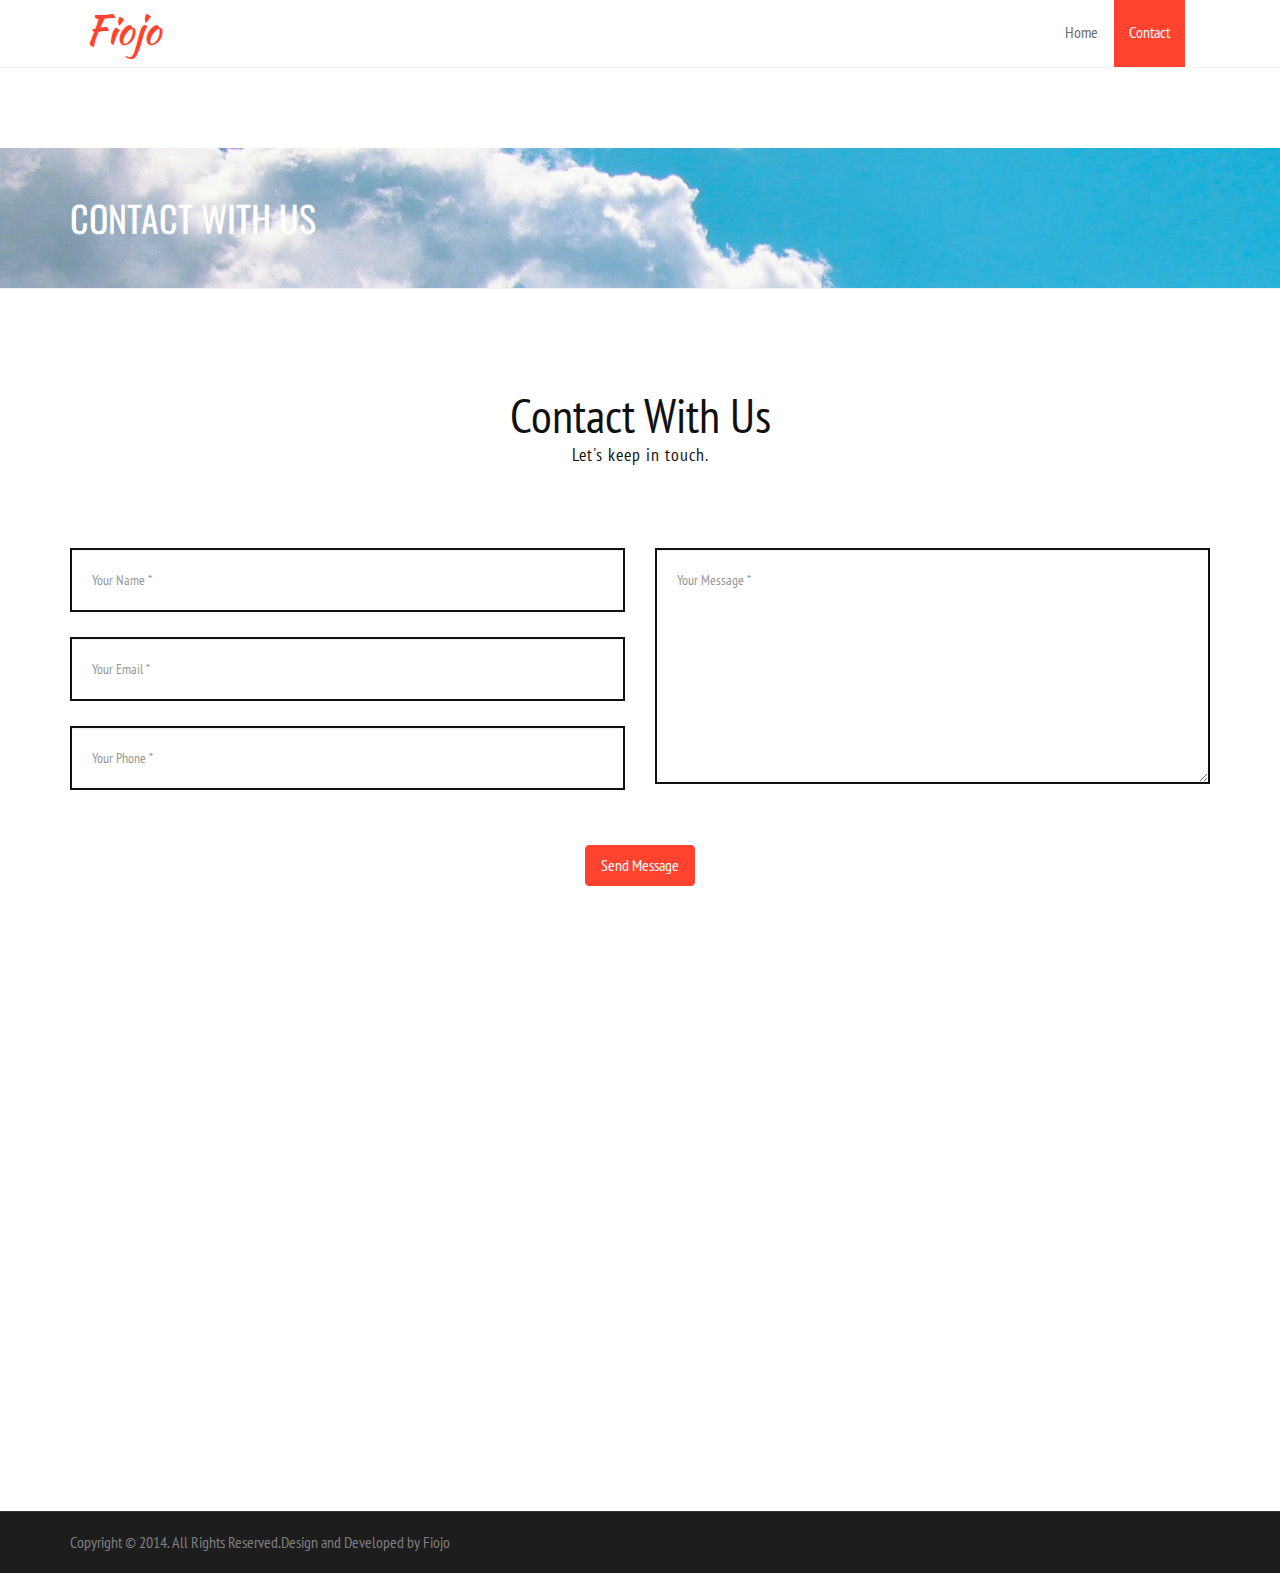
==== sulfer-premium/contact.html @ e853e676 "start" ====
<!doctype html>
<!--[if IE 8 ]><html class="ie ie8" lang="en"> <![endif]-->
<!--[if (gte IE 9)|!(IE)]><html lang="en" class="no-js"> <![endif]-->

          <!-- Google reCaptcha -->
<html lang="en">

    <head>

        <!-- Basic -->
        <title>Fiojo | Home</title>

        <!-- Define Charset -->
        <meta charset="utf-8">

        <!-- Responsive Metatag -->
        <meta name="viewport" content="width=device-width, initial-scale=1, maximum-scale=1">

        <!-- Bootstrap CSS  -->
        <link rel="stylesheet" href="asset/bootstrap/css/bootstrap.min.css" type="text/css">

        <!-- Font Awesome CSS -->
        <link rel="stylesheet" href="asset/font-awesome/css/font-awesome.min.css" type="text/css">

       
        <!-- Owl Carousel CSS -->
        <link rel="stylesheet" href="asset/css/owl.carousel.css" type="text/css">
        <link rel="stylesheet" href="asset/css/owl.theme.css" type="text/css">
        <link rel="stylesheet" href="asset/css/owl.transitions.css" type="text/css">
        
        <!-- Css3 Transitions Styles  -->
        <link rel="stylesheet" type="text/css" href="asset/css/animate.css">
        
        <!-- Lightbox CSS -->
        <link rel="stylesheet" type="text/css" href="asset/css/lightbox.css">

        <!-- Sulfur CSS Styles  -->
        <link rel="stylesheet" type="text/css" href="asset/css/style.css">

        <!-- Responsive CSS Style -->
        <link rel="stylesheet" type="text/css" href="asset/css/responsive.css">

        <script src="https://ajax.googleapis.com/ajax/libs/jquery/1.11.3/jquery.min.js"></script>
        <script src="asset/js/modernizrr.js"></script>
        <script src="https://www.google.com/recaptcha/api.js" async defer></script>
        
        <script>
            // this block must be defined before api.js is included
            function onSubmit(token) {
                var fields = $('#contact-form').serializeArray();             // get your form data
                    fields.push({name: "g-recaptcha-response", value: token});// add token to post
                $.ajax({
                    type: "POST",
                    url: "api.fiojo.com/contacthome",
                    data: fields,
                    dataType: 'json',
                    success: function(response) {
                        if(response.status) {
                            $('#contact-form input').val('');
                            $('#contact-form textarea').val('');
                        }
                        $('#response').empty().html(response.html);
                    }
                });
                grecaptcha.reset();// to reset their widget for any other tries
            }
            </script>

<script type="text/javascript">
            var recaptcha_response = '';
            function submitUserForm() {
               
                if(recaptcha_response.length == 0) {
                    document.getElementById('g-recaptcha-error').innerHTML = '<span style="color:red;"> Capture This field is required.</span>';
                   
                }

                var token = $("#g-recaptcha-response").val();
                onSubmit()
                console.log("OK posted")
            }
             
            function verifyCaptcha(token) {
                recaptcha_response = token;
                document.getElementById('g-recaptcha-error').innerHTML = '';
            }
            </script>
 <script type="text/javascript">
    var onloadCallback = function() {
      grecaptcha.render('html_elementCapcha', {
        'sitekey' : '6LfvP3EcAAAAAANQD4TZ1hGyvNhoyxjns25cC95_',
        'callback' : onSubmit
      });
    };
  </script>

    </head>

    <body>
    
        <header class="clearfix">
                          
            <!-- Start  Logo & Naviagtion  -->
            <div class="navbar navbar-default navbar-top">
                <div class="container">
                    <div class="navbar-header">
                        <!-- Stat Toggle Nav Link For Mobiles -->
                        <button type="button" class="navbar-toggle" data-toggle="collapse" data-target=".navbar-collapse">
                            <i class="fa fa-bars"></i>
                        </button>
                        <!-- End Toggle Nav Link For Mobiles -->
                        <a class="navbar-brand" href="index.html">Fiojo</a>
                    </div>
                    <div class="navbar-collapse collapse">
                        
                        <!-- Start Navigation List -->
                        <ul class="nav navbar-nav navbar-right">
                            <li>
                                <a href="index.html">Home</a>
                            </li>                           
                            <li>
                                <a class="active" href="contact.html">Contact</a>
                            </li>
                        </ul>
                        <!-- End Navigation List -->
                    </div>
                </div>
            </div>
            <!-- End Header Logo & Naviagtion -->
            
        </header>
        
        
        <!-- Start Header Section -->
        <div class="page-header">
            <div class="overlay">
                <div class="container">
                    <div class="row">
                        <div class="col-md-12">
                            <h1>Contact with Us</h1>
                        </div>
                    </div>
                </div>
            </div>
        </div>
        <!-- End Header Section -->
        
        <!-- Start Contact Us Section -->
    <section id="contact" class="contact">
        <div class="container">
            <div class="row">
                <div class="col-lg-12">
                    <div class="section-title text-center wow fadeInDown" data-wow-duration="2s" data-wow-delay="50ms">
                        <h2>Contact With Us</h2>
                        <p>Let's keep in touch.</p>
                    </div>
                </div>
            </div>
            <div class="row">
                <div class="col-lg-12">
                    <form method="post" onsubmit="submitUserForm()"  name="sentMessage" id="contactForm" novalidate>
                        
                        <div class="row">
                            <div class="col-md-6 wow fadeInLeft" data-wow-duration="2s" data-wow-delay="600ms">
                                <div class="form-group">
                                    <input type="text" class="form-control" placeholder="Your Name *" id="name" required data-validation-required-message="Please enter your name.">
                                    <p class="help-block text-danger"></p>
                                </div>
                                <div class="form-group">
                                    <input type="email" class="form-control" placeholder="Your Email *" id="email" required data-validation-required-message="Please enter your email address.">
                                    <p class="help-block text-danger"></p>
                                </div>
                                <div class="form-group">
                                    <input type="tel" class="form-control" placeholder="Your Phone *" id="phone" required data-validation-required-message="Please enter your phone number.">
                                    <p class="help-block text-danger"></p>
                                </div>
                            </div>
                            <div class="col-md-6 wow fadeInRight" data-wow-duration="2s" data-wow-delay="600ms">
                                
                                <div class="form-group">
                                    <textarea class="form-control" placeholder="Your Message *" id="message" required data-validation-required-message="Please enter a message."></textarea>
                                    <p class="help-block text-danger"></p>
                                </div>
                            </div>          
                                          
                            <div class="form-group">
                                <div id="html_elementCapcha"></div>
                           <!--  <div class="g-recaptcha" data-sitekey="6LfvP3EcAAAAAANQD4TZ1hGyvNhoyxjns25cC95_" data-callback="verifyCaptcha"></div>-->
                            <div id="g-recaptcha-error"></div>
                        </div>

                            <div class="clearfix"></div>
                            <div class="col-lg-12 text-center wow zoomIn" data-wow-duration="1s" data-wow-delay="600ms">
                                <div id="success"></div>
                                <div class="form-group">
                                <button type="submit" class="btn btn-primary">Send Message</button>
                            </div>
                            </div>
                        </div>
                    </form>
                </div>
            </div>
        </div>
        
    </section>

    <div class="google-map ">
        <div id="map" data-position-latitude="40.2253" data-position-longitude="49.5645"></div>
    </div>

        <!-- Start Copyright Section -->
        <div id="copyright-section" class="copyright-section">
            <div class="container">
                <div class="row">
                    <div class="col-md-7">
                        <div class="copyright">
                            Copyright © 2014. All Rights Reserved.Design and Developed by Fiojo</a>
                        </div>
                    </div>
                    
                
                </div><!--/.row -->
            </div><!-- /.container -->
        </div>
        <!-- End Copyright Section -->
        
      
        
        
        <!-- Sulfur JS File -->
     
         <script src="https://www.google.com/recaptcha/api.js?onload=onloadCallback&render=explicit" async defer>
    </script>
        <script src="asset/js/jquery-migrate-1.2.1.min.js"></script>
        <script src="asset/bootstrap/js/bootstrap.min.js"></script>
        <script src="asset/js/owl.carousel.min.js"></script>
        <script src="asset/js/jquery.appear.js"></script>
        <script src="asset/js/jquery.fitvids.js"></script>
        
        <script src="asset/js/jquery.nicescroll.min.js"></script>
        <script src="asset/js/lightbox.min.js"></script>
        <script src="asset/js/count-to.js"></script>
        <script src="asset/js/styleswitcher.js"></script>
        <!-- Google Map -->
        <script src="asset/js/map.js"></script>
        <script src="http://maps.googleapis.com/maps/api/js?sensor=false"></script>
        
        <script src="asset/js/script.js"></script>
       
     
       
    </body>
</html>
---- sulfer-premium/asset/css/style.css ----
@import url(http://fonts.googleapis.com/css?family=PT+Sans+Narrow|Oswald:400,300);
@import url(https://fonts.googleapis.com/css?family=Kaushan+Script);

/*------------------------------------------*/
/*	     01 - General & Basic Styles
/*------------------------------------------*/


body {
	font-family: 'PT Sans Narrow', Arial, sans-serif;
	font-size: 16px;
    color: #111;
    line-height: 21px;
/*	font-weight: 300;*/
    -webkit-font-smoothing: antialiased !important;
    -moz-osx-font-smoothing: grayscale !important;
    text-rendering: optimizeLegibility !important;
    font-smoothing: antialiased !important;
    vertical-align: baseline;
}
}
strong, b {
	font-weight: 600;
}

ul, ol {
	list-style: none;
}

ul {
    padding: 0;
    margin: 0;
}

p {
    font-size: 16px;
    font-weight: 400;
    color: #444;
    line-height: 1.5em;
}

a {
    transition: color 0.2s ease-in-out;
    -moz-transition: color 0.2s ease-in-out;
    -webkit-transition: color 0.2s ease-in-out;
    -o-transition: color 0.2s ease-in-out;
}

a:hover {
    color: #444;
}

a, 
a:hover, 
a:focus,
a:active{
    outline: 0;
    text-decoration: none;
}


.white {
    color: #fff !important;
}

img {
    width: 100%;
}

h1, h2, h3, h4, h5, h6 {
    font-family: 'Oswald', Arial, sans-serif;
    font-weight: 400;
    text-transform: uppercase;
    margin-top: 0;
    margin-bottom: 0;
}

.btn-primary {
    background: #ff432e;
    border-color: #ff432e;
    font-size: 16px;
    padding: 8px 15px;
    -webkit-transition: all 0.3s;
    -moz-transition: all 0.3s;
    -o-transition: all 0.3s;
    transition: all 0.3s;
}

.btn-primary:hover {
    background: transparent;
    border-color: #ff432e;
    color: #ff432e;
}

.btn-cancel {
    background: #222;
    border: 1px solid #222;
    color: #fff;
    padding: 8px 15px;
    font-size: 16px;
    -webkit-transition: all 0.3s;
    -moz-transition: all 0.3s;
    -o-transition: all 0.3s;
    transition: all 0.3s;
}

.btn-cancel:hover {
    background: transparent;
    border-color: #222;
    color: #222;
}


/* Start Section Title */

.section-title {
    margin-bottom: 80px;
}
.section-title h2{
    color: #111;
    font-size: 48px;
    font-family: 'PT Sans Narrow', Arial, sans-serif;
    text-transform: none;
}

.section-title p {
    //padding-bottom: 60px;
    color: #111;
    letter-spacing: 1px;
    font-size: 18px;
    font-weight: 300;
}
/* End Section Title */


.page-header {
    background: url(../images/banner.jpg) no-repeat;
    padding: 50px 0;
    margin-top: 80px;
}

.page-header h1 {
    color: #fff;
}




/*------------------------------------------*/
/*	     02 - Header & Navigation
/*------------------------------------------*/


.top-bar {
	background-color: #fff;
	border-bottom: 1px solid #f2f2f2;
}


.top-bar a {
	color: #aaa;
}

.top-bar .contact-details {
    //border-left: 1px solid #f2f2f2;
    //padding-top: 8px;
}
.top-bar .contact-details li {
	display: inline-block;
    padding: 5px 15px;
    //font-size: 18px;
	line-height: 32px;
    border-left: 1px solid #f2f2f2;
}

.top-bar .contact-details li:last-child {
    border-right: 1px solid #f2f2f2;
}

.top-bar .contact-details li a:before {
	color: #aaa;
}

.top-bar .contact-details li:first-child a:before {
	display: none;
}

.top-bar .contact-details li a {
	font-size: 14px;
    letter-spacing: 1px;
	display: block;
	line-height: 32px;
}


/* Top Bar Social */

ul.social-list li {
    float: right;
    border-left: 1px solid #f2f2f2;
}

ul.social-list li a {
    display: inline-block;
    transition: background 0.3s;
    -webkit-transition: background 0.3s;
    -moz-transition: background 0.3s;
    -o-transition: background 0.3s;
}

ul.social-list li:first-child {
    border-right: 1px solid #f2f2f2;
}

ul.social-list li a:hover{
    background: #FF432E;
}


ul.social-list li a i {
	font-size: 14px;
	display: block;
	width: 42px;
	height: 42px;
	line-height: 42px;
	text-align: center;
    -webkit-transition: all 0.3s;
    -moz-transition: all 0.3s;
    -o-transition: all 0.3s;
    transition: all 0.3s;
}


ul.social-list li a:hover i {
	-webkit-animation: toRightFromLeft 0.3s forwards;
	-moz-animation: toRightFromLeft 0.3s forwards;
	animation: toRightFromLeft 0.3s forwards;
    color: #fff;
}

@-webkit-keyframes toRightFromLeft {
	49% {
		-webkit-transform: translate(40%);
	}
	50% {
		opacity: 0;
		-webkit-transform: translate(-40%);
	}
	51% {
		opacity: 1;
	}
}
@-moz-keyframes toRightFromLeft {
	49% {
		-moz-transform: translate(40%);
	}
	50% {
		opacity: 0;
		-moz-transform: translate(-40%);
	}
	51% {
		opacity: 1;
	}
}
@keyframes toRightFromLeft {
	49% {
		transform: translate(40%);
	}
	50% {
		opacity: 0;
		transform: translate(-40%);
	}
	51% {
		opacity: 1;
	}
}







/* ----------------------------------------------------------------*/
/* Start Navigation Section */
/* ----------------------------------------------------------------*/
.navbar-logo .sulfur-logo-text{
    margin-top: 15px !important;
}

.navbar {
	margin-bottom: 0;
	background: #fff;
    border-bottom: 1px solid #f2f2f2 !important;
	border: none;
	border-radius: 0;
    -webkit-border-radius: 0;
    -moz-border-radius: 0;
    -o-border-radius: 0;
}

.navbar-brand {
	position: relative;
	//padding: 27px 0;
    padding-top: 0;
	margin: 0!important;
	transition: all 0.3s ease-in-out;
    -moz-transition: all 0.3s ease-in-out;
    -webkit-transition: all 0.3s ease-in-out;
    -o-transition: all 0.3s ease-in-out;
}

a.navbar-brand {
    font-family: "Kaushan Script","Helvetica Neue",Helvetica,Arial,cursive;
    font-size: 40px;
    padding-top: 20px;
    color: #ff432e !important;
}

.navbar-default .navbar-nav {
	margin-right: 10px!important;
	position: relative;
	transition: all 0.4s ease-in-out;
    -moz-transition: all 0.4s ease-in-out;
    -webkit-transition: all 0.4s ease-in-out;
    -o-transition: all 0.4s ease-in-out;
}

.navbar-default .navbar-nav > li {
    margin-left: 1px;
}

.navbar-default .navbar-nav > li:first-child {
    margin-left: 0;
}

.navbar-default .navbar-nav > li > a {
	color: #6b6b6b;
	display: block;
    font-size: 16px;
    line-height: 10px;
	font-weight: 500;
    padding: 25px 15px 30px;
	overflow: hidden;
    border-top: 2px solid transparent;
    transition: all 0.3s ease-in-out;
    -moz-transition: all 0.3s ease-in-out;
    -webkit-transition: all 0.3s ease-in-out;
    -o-transition: all 0.3s ease-in-out;
}

.navbar-default .navbar-nav > li > a i {
    padding-left: 10px;
}

.navbar-default .navbar-nav > li > a.active, 
.navbar-default .navbar-nav > li:hover > a {
	border-top: 2px solid #FF432E;
    color: #fff;
    background: #FF432E;
    //padding: 25px 15px 30px;
}

.navbar-default .navbar-nav > li > a i {
	margin: 0 -2px 0 -5px;
}


.navbar-default .navbar-nav .dropdown {
    position: absolute;
    left: 0;
    top: 97%;
    width: 180px;
	background-color: #fff;
    border-top: 3px solid #FF432E;
    visibility: hidden;
    z-index: 2;
	opacity: 0;
	transition: opacity 0.3s ease-in-out;
    -moz-transition: opacity 0.3s ease-in-out;
    -webkit-transition: opacity 0.3s ease-in-out;
    -o-transition: opacity 0.3s ease-in-out;
	box-shadow: 0 1px 3px rgba(0, 0, 0, 0.2);
	-o-box-shadow: 0 1px 3px rgba(0, 0, 0, 0.2);
	-moz-box-shadow: 0 1px 3px rgba(0, 0, 0, 0.2);
  	-webkit-box-shadow: 0 1px 3px rgba(0, 0, 0, 0.2);
}

.navbar-default .navbar-nav > li.drop:hover .dropdown {
    visibility: visible;
	opacity: 1;  
}

.dropdown li, .sup-dropdown li {
	position: relative;
    border-top: 1px solid rgba(0, 0, 0, 0.04);
}

.dropdown li:first-child, 
.sup-dropdown li:first-child {
    border-top: none;
}

.dropdown li a, 
.sup-dropdown li a {
    display: block;
    color: #6b6b6b;
    font-size: 14px;
    padding: 10px 12px;
    text-decoration: none;
    //text-transform: uppercase;
    transition: padding 0.2s ease-in-out;
    -moz-transition: padding 0.2s ease-in-out;
    -webkit-transition: padding 0.2s ease-in-out;
    -o-transition: padding 0.2s ease-in-out;
}


.dropdown > li:hover > a, 
.sup-dropdown li:hover > a {
    background: #FF432E;
    color: #fff;
}

.dropdown  li a.active, 
.sup-dropdown li a.active {
	background: #FF432E;
    color: #fff;
}

.dropdown li a i {
	margin: 0 0 0 -4px;
}

.navbar-default .navbar-nav .sup-dropdown {
    position: absolute;
    left: 100%;
    top: 0;
    width: 180px;
	background-color: #fff;
    margin-top: 10px;
    transition: margin-top 0.2s ease-in-out;
    -moz-transition: margin-top 0.2s ease-in-out;
    -webkit-transition: margin-top 0.2s ease-in-out;
    -o-transition: margin-top 0.2s ease-in-out;
    visibility: hidden;
    z-index: 3;
	box-shadow: 0 1px 3px rgba(0, 0, 0, 0.1);
	-o-box-shadow: 0 1px 3px rgba(0, 0, 0, 0.1);
	-moz-box-shadow: 0 1px 3px rgba(0, 0, 0, 0.1);
  	-webkit-box-shadow: 0 1px 3px rgba(0, 0, 0, 0.1);
}

.navbar-default .navbar-nav li.drop .dropdown li:hover .sup-dropdown {
    visibility: visible;
    margin-top: 0;
}





/*--------------------------------------------------*/
/* Start Header Section                             */
/*--------------------------------------------------*/



.banner {
    text-align: center;
    color: #fff;
    background: url(../images/banner.jpg) no-repeat;
    background-attachment: scroll;
    background-position: center center;
    -webkit-background-size: cover;
    -moz-background-size: cover;
    -o-background-size: cover;
    background-size: cover;
}

.banner .overlay {
    background: rgba(0, 0, 0, 0.7);
    width: 100%;
    height: 100%;
}

.intro-text {
    position: relative;
    padding: 20% 0 15% 0;
}

.banner .intro-text h1 {    
    font-size: 50px;
    font-weight: 700;
    line-height: 50px;
    letter-spacing: 5px;
    margin-bottom: 55px;
    -webkit-animation: bounceIn;
    -moz-animation: rubberBand;
    -o-animation: bounceIn;
    animation: bounceIn;
    -webkit-animation-duration: 2s;
    -moz-animation-duration: 2s;
    -o-animation-duration: 2s;
    animation-duration: 2s;
    font-family: 'Oswald', sans-serif;
}

.banner .intro-text h1 span {
    color: #ff432e;
}

.banner .intro-text p {
    color: #fff;
    font-size: 30px;
    font-weight: 300;
    line-height: 35px;
    letter-spacing: 3px;
    margin-bottom: 55px;
    -webkit-animation: bounceInLeft;
    -moz-animation: fadeInLeft;
    -o-animation: fadeInLeft;
    animation: bounceLeft;
    -webkit-animation-duration: 2s;
    -moz-animation-duration: 2s;
    -o-animation-duration: 2s;
    animation-duration: 2s;
}

.banner .intro-text .btn-primary {
    padding: 15px 25px;
    font-size: 16px;
    border-color: #fff;
    color: #fff;
    border-radius: 0;
    width: 130px;
}

.banner .btn-primary:hover {
	background: #fff;
	border-color: #fff;
    color: #111;
}








/*---------------------------------------------------------*/
/* Start About Us Section                                  */
/*---------------------------------------------------------*/


#about-section {
    padding-top: 80px;
    padding-bottom: 80px;
    //background: url(../images/parallax/bg-01.jpg) no-repeat;
    background-size: cover;
    background-position: center;
}

#about-section-2 {
    background: #f9f9f9;
    padding-top: 80px;
    padding-bottom: 80px;
}



iframe {
    border: none;
}


.about-img {
    position: relative;
}

.about-img .head-text {
    position: absolute;
    left: 0;
    bottom: 5%;
    background: #fff;
    padding: 10px;
    margin-left: 20px;
    margin-right: 20px;
}

.about-list h4 {
    margin-top: 30px;
    margin-bottom: 10px;
}

.about-list li {
    margin-bottom: 5px;
    color: #444;
}

.about-list li i {
    margin-right: 10px;
}



/** Toggles & Accordion **/

.panel-group .panel {
    border-radius: 0;
}
.panel {
    border-radius: 0;
    border: none !important;
    box-shadow: none !important
}

.panel-default > .panel-heading {
	background: transparent;
    border: 1px solid #111;
    border-radius: none;
    font-weight: 400;
}

.panel-body {
	padding: 15px 10px;
    border: none !important;
    color: #111;
    font-size: 16px;
    background-color: transparent !important;
}

.panel-heading {
	padding: 0;
    border-top-left-radius: 0;
    border-top-right-radius: 0;
}

.panel-title {
	font-size: 14px;
	font-weight: 400;
    padding: 10px;
    color: #666;
}

.panel-title a {
	position: relative;
	display: block;
	padding: 6px 12px;
	background-color: #fff;
	box-shadow: none;
	-o-box-shadow: none;
	-moz-box-shadow: none;
  	-webkit-box-shadow: none;
	transition: all 0.2s ease-in-out;
    -moz-transition: all 0.2s ease-in-out;
    -webkit-transition: all 0.2s ease-in-out;
    -o-transition: all 0.2s ease-in-out;
}

.panel-title a.collapsed {
	color: #444;
}

.panel-title a.collapsed:hover {
	color: #666;
}

.panel-title a .control-icon {
	position: absolute;
	top: 50%;
	right: 10px;
	margin-top: -11px;
	transition: all 0.2s ease-in-out;
    -moz-transition: all 0.2s ease-in-out;
    -webkit-transition: all 0.2s ease-in-out;
    -o-transition: all 0.2s ease-in-out;
    display: none;
}

.panel-title a.collapsed .control-icon {
    display: block;
}

.panel-title a i {
	font-size: 22px;
    padding-right: 5px;
    color: #5BB12F;
}




/* progress bar */

.skill-shortcode {
    margin-top: 40px;
}

.skill {
    padding-bottom: 10px;
}

.skill p {
    margin-bottom:7px;
    font-size: 13px;
}

.progress {
  //background: #fff;
  overflow: visible;
  height: 5px;
  margin-bottom: 10px;
  background: #f9f9f9;
  border-radius: 0px;
  -webkit-box-shadow: none;
  box-shadow: none;
}

.progress-bar {
    background: #5BB12F;
  float: left;
  height: 100%;
  font-size: 12px;
  color: #ffffff;
  text-align: center;
  -webkit-box-shadow: none;
  box-shadow: none;
  -webkit-transition: width 0.6s ease;
  transition: width 0.6s ease;
  position:relative;
}

 .progress-bar-span { 
     opacity:1;
     position:absolute;
     top:-7px;
     background:#ACB2B8;
     padding:0px 10px;
     color:#FFF;
     border-radius: 0px;
     right:0px;
     -webkit-transition: all .5s ease-in-out;
     -moz-transition: all .5s ease-in-out;
     -o-transition: all .5s ease-in-out;
     -ms-transition: all .5s ease-in-out;
     transition: all .5s ease-in-out; 
 }

.skill:hover .progress-bar-span {
    opacity:1;
    -webkit-transition: all .5s ease-in-out;
    -moz-transition: all .5s ease-in-out;
    -o-transition: all .5s ease-in-out;
    -ms-transition: all .5s ease-in-out;
    transition: all .5s ease-in-out;
}




/**** Start Modal Section ****/

.section-modal .modal-content {
    padding: 100px 0 !important;
    min-height: 100%;
    border: 0 !important;
    border-radius: 0;
    background-clip: border-box;
    -webkit-box-shadow: none !important;
    -moz-box-shadow: none !important;
    box-shadow: none !important;
    color: #888;
    font-weight: 300;
}



.section-modal .close-modal {
    position: absolute;
    top: 25px;
    right: 25px;
    width: 75px;
    height: 75px;
    background-color: transparent;
    cursor: pointer;
}

.section-modal .close-modal:hover {
    opacity: .3;
}

.section-modal .close-modal .lr {
    z-index: 1051;
    width: 1px;
    height: 75px;
    margin-left: 35px;
    background-color: #222;
    -webkit-transform: rotate(45deg);
    -ms-transform: rotate(45deg);
    transform: rotate(45deg);
}

.section-modal .close-modal .lr .rl {
    z-index: 1052;
    width: 1px;
    height: 75px;
    background-color: #222;
    -webkit-transform: rotate(90deg);
    -ms-transform: rotate(90deg);
    transform: rotate(90deg);
}






/*---------------------------------------------------------------*/
/* Start Call To Action
/*---------------------------------------------------------------*/


.call-to-action {
    background: url(../images/parallax/call-to.jpg);
    background-attachment: fixed;
    background-size: cover;
    background-position: 50% 90%;
    color: #fff;
    text-align: center;
    padding: 100px 0;
}

.call-to-action p {
    color: #fff;
    font-weight: 300;
    font-size: 30px;
    line-height: 40px;
    letter-spacing: 3px;
}

.call-to-action .btn-primary {
    padding: 20px;
    font-size: 16px;
}

.call-to-action .btn-primary:hover {
    background: transparent;
}




/* ----------------------------------*/
/* Start Team Member Section         */
/* ----------------------------------*/


#team-section {
    padding-top: 80px;
    padding-bottom: 120px;
    background: #fff;
    color: #111;
    overflow: hidden;
}

#team-section .section-title h2 {
    //color: #fff;
}

#team-section .section-title p {
    //color: #fff;
}

.team-member {
    position: relative;
    overflow: hidden;
}

.team-member .team-details {
    position: absolute;
    top: 0;
    width: 100%;
    height: 100%;
    background-color: rgba(255, 67, 46, 0.8);
    color: #fff;
    padding: 0 2px;
    opacity: 0;
    text-align: center;
    -webkit-transition: all 0.3s;
    -moz-transition: all 0.3s;
    -o-transition: all 0.3s;
    transition: all 0.3s;
}

.team-member .team-details h4 {
    padding-top: 15%;
    padding-bottom: 5%;
    font-size: 22px;
    font-family: 'Oswald', sans-serif;
}

.team-member .team-details p {
    padding-bottom: 20%;
    font-size: 16px;
    color: #fff;
}


.team-member .team-details li {
    display: inline-block;
    padding-top: 20px;
}

.team-member .team-details li a {
    padding: 8px 12px;
    background: #fff;
    border: 1px solid transparent;
    color: #111;
    font-size: 16px;
}

.team-member .team-details li:hover a {
    background: transparent;
    border: 1px solid #fff;
    color: #fff;
}


.team-details h4,
.team-details p,
.team-details li{
    -webkit-transition: -webkit-transform 0.35s;
	transition: transform 0.35s;
	-webkit-transform: translate3d(0,200%,0);
	transform: translate3d(0,200%,0);
}

.team-member:hover .team-details h4,
.team-member:hover .team-details p,
.team-member:hover .team-details li {
    -webkit-transform: translate3d(0,0,0);
	transform: translate3d(0,0,0);
}

.team-member:hover .team-details {
    opacity: 1;
    filter: Alpha(Opacity=100);
}

.team-member:hover .team-details h4 {
    -webkit-transition-delay: 0.1s;
	transition-delay: 0.1s;
}

.team-member:hover .team-details p {
    -webkit-transition-delay: 0.15s;
	transition-delay: 0.15s;
}

.team-member:hover .team-details li:nth-child(n+1) {
    -webkit-transition-delay: 0.2s;
	transition-delay: 0.2s;
}

.team-member:hover .team-details li:nth-child(n+2) {
    -webkit-transition-delay: 0.25s;
	transition-delay: 0.25s;
}

.team-member:hover .team-details li:nth-child(n+3) {
    -webkit-transition-delay: 0.3s;
	transition-delay: 0.3s;
}

.team-member:hover .team-details li:nth-child(n+4) {
    -webkit-transition-delay: 0.35s;
	transition-delay: 0.35s;
}

.team-member:hover .team-details li:nth-child(n+5) {
    -webkit-transition-delay: 0.4s;
	transition-delay: 0.4s;
}





/*------------------------------------------*/
/* Start Portfolio Section
/*------------------------------------------*/

.portfolio-section-1 {
    padding-top: 80px;
    padding-bottom: 120px;
    background: #f2fffc;
}

.portfolio-section-2 {
    padding-top: 80px;
    padding-bottom: 120px;
    //background: #f7f7f7;
}

.portfolio-section-3 {
    padding-top: 80px;
    padding-bottom: 120px;
    background: #111;
}



#portfolio-list {
    list-style: none;
    margin: 0;
    padding: 0;
    display: block;
}

.portfolio-section-2 #portfolio-list li {
    margin-left: -2px;
}
#portfolio-list li {
    position: relative;
    overflow: hidden;
    display: inline-block;
    width: 50%;
    margin-left: -4px;
    margin-bottom: -5px;
    padding: 0;
    text-align: center;
    -webkit-transition: all 0.5s;
    -moz-transition: all 0.5s;
    -ms-transition: all 0.5s;
    -o-transition: all 0.5s;
    transition: all 0.5s;
}
@media only screen 
and (max-width : 550px) {
    
     #portfolio-list li {
      width: 100%;
  }
}

@media only screen 
and (max-width : 767px)
and (min-width : 551px){
    
     #portfolio-list li {
      width: 49.9%;
  }
}

@media (min-width: 768px) {
  #portfolio-list li {
      width: 33.3%;
  }
}


.portfolio-item {
   width: 100%;
   height: 100%;
   position: relative;
   text-align: center;
   cursor: default;
    transition: all 0.3s;
    -webkit-transition: all 0.3s;
}

.portfolio-caption {
    
   width: 100%;
   height: 100%;
   position: absolute;
   overflow: hidden;
   top: 0;
   left: 0;
    opacity: 0;
    filter: Alpha(Opacity=0);
    transition: all 0.3s;
    -webkit-transition: all 0.3s;
}


.portfolio-caption h4 {
    display: inline-table;
    text-transform: uppercase;
    color: #fff;
    font-weight: 400;
    text-align: center;
    font-size: 18px;
    padding-top: 10%;
}

.portfolio-caption p {
    position: relative;
    top: 12%;
    color: #fff;
    font-size: 18px;
    letter-spacing: 1px;
    padding: 0 10%;
}

.portfolio-caption a i {
    width: 40px;
    height: 40px;
    line-height: 40px;
    padding: 20px;
    font-size: 25px;
    border-radius: 100%;
    -webkit-border-radius: 100%;
    -moz-border-radius: 100%;
    -o-border-radius: 100%;
    //background: #fff;
    color: #fff;
    position: absolute;
    top: 70%;
}

.portfolio-caption a.link-1 i {
    left: 30%;
}

.portfolio-caption a.link-2 i {
    left: 50%;
}

.portfolio-caption h4,
.portfolio-caption p,
.portfolio-caption a i {
    -webkit-transition: -webkit-transform 0.35s;
	transition: transform 0.35s;
	-webkit-transform: translate3d(0,200%,0);
	transform: translate3d(0,200%,0);
}

.portfolio-item:hover .portfolio-caption h4,
.portfolio-item:hover .portfolio-caption p,
.portfolio-item:hover .portfolio-caption a i {
    -webkit-transform: translate3d(0,0,0);
	transform: translate3d(0,0,0);
}

.portfolio-item:hover .portfolio-caption {
    background-color: rgba(255, 67, 46, 0.8);
    opacity: 1;
    filter: Alpha(Opacity=100);
}

.portfolio-item:hover .portfolio-caption h4 {
    -webkit-transition-delay: 0.1s;
	transition-delay: 0.1s;
}

.portfolio-item:hover .portfolio-caption p {
    -webkit-transition-delay: 0.15s;
	transition-delay: 0.15s;
}

.portfolio-item:hover .portfolio-caption a.link-1 i {
    -webkit-transition-delay: 0.2s;
	transition-delay: 0.2s;
}

.portfolio-item:hover .portfolio-caption a.link-2 i {
    -webkit-transition-delay: 0.25s;
	transition-delay: 0.25s;
}



/********************************/
/* Start Service Section
/********************************/

#service-section {
    padding-top: 80px;
    padding-bottom: 40px;
}

.services-post, .services-post-revers {
  text-align: center;
    margin-bottom: 80px;
}
.services-post a {
  display: inline-block;
  text-decoration: none;
  transition: all 0.2s ease-in-out;
  -moz-transition: all 0.2s ease-in-out;
  -webkit-transition: all 0.2s ease-in-out;
  -o-transition: all 0.2s ease-in-out;
  width: 100px;
  height: 100px;
  margin: 0 0 24px;
  line-height: 100px;
  color: #111;
  font-size: 30px;
  text-align: center;
  background: transparent;
  border: 2px solid #111;
  -webkit-border-radius: 50%;
  -moz-border-radius: 50%;
  -o-border-radius: 50%;
  border-radius: 50%;
}
.services-post:hover a,
.services-post a.active {
  background: #ff432e;
  color: #ffffff;
  border:2px solid transparent;
}
.services-post h2, .services-post-revers h2 {
  color: #111;
  font-weight: 400;
  margin: 0 0 14px;
  text-transform: uppercase;
  font-size: 16px;
  font-weight: 600;
}

.services-post-revers a {
    display: inline-block;
    text-decoration: none;
    transition: all 0.2s ease-in-out;
    -moz-transition: all 0.2s ease-in-out;
    -webkit-transition: all 0.2s ease-in-out;
    -o-transition: all 0.2s ease-in-out;
    width: 100px;
    height: 100px;
    margin: 0 0 24px;
    line-height: 100px;
    color: #ffffff;
    
    text-align: center;
    background: #ff432e;
    border:2px solid transparent;
    -webkit-border-radius: 50%;
    -moz-border-radius: 50%;
    -o-border-radius: 50%;
    border-radius: 50%;
  }

/*----------------------------------------------------------*/
/* Start Fun Facts Counter Section
/*----------------------------------------------------------*/

.fun-facts {
    background: url(../images/parallax/bg-02.jpg);
    background-attachment: fixed;
    background-size: cover;
    padding-top: 120px;
    padding-bottom: 80px;
    overflow: hidden;
}

.counter-item {
    position:relative;
    text-align:center;
    margin-bottom: 40px;
    background: #fff;
    padding: 0 20px 40px 20px;
}

.counter-item p {
    padding-bottom: 10px;
    color: #111;
}

.counter-item h3 {
  text-align:center;
  margin-bottom:0px;
  color:#111;
    text-transform: none;
    font-size: 20px;
}

.counter-item i {
  font-size:40px;
    color: #fff;
    background: #5BB12F;
    padding: 40px 50px;
}


.timer {
    padding: 10px 0;
    color: #111;
    font-size: 48px;
    font-weight: 600;
    text-transform: uppercase;
    text-align:center;
    line-height:80px;
    //font-family: 'Oswald', sans-serif;
}



/****************************************/
/* Start Pricing Section
/****************************************/


.pricing-section {
    padding-top: 80px;
    padding-bottom: 120px;
}

.pricing {
    text-align: center;
    box-shadow: 0 0 2px #999;
}

.pricing-header {
    background: #f1f1f1;
    padding: 30px 0;
}

.pricing-header i {
    font-size: 32px;
    background: #5BB12F;
    color: #fff;
    padding: 35px;
    border-radius: 100%;
}

.pricing-body {
    padding: 30px;
}

h3.pricing-title {
    margin-bottom: 20px;
}

.pricing-body p {
    margin-bottom: 20px;
}

.pricing-body a {
    font-size: 20px;
    text-transform: none;
}

.colored-bg {
    background: #5BB12F;
}

.colored-bg i {
    border: 2px solid #fff;
}


.google-map #map {
    width: 100%;
    height: 500px;
}






/***************************************/
/* Start Client & Testimonial Section
/***************************************/


#testimonial-section {
    background: url(../images/parallax/call-to.jpg) no-repeat;
    background-size: cover;
    padding: 100px 0;
    color: #fff;
}

.testimonial-item {
    text-align: center;
}

.testimonial-item p {
    color: #fff;
    margin-left: 20%;
    margin-right: 20%;
}

.testimonial-item img {
    width: 100px;
    height: 100px;
    margin-top: 30px;
    margin-bottom: 30px;
    -webkit-border-radius: 100%;
    -moz-border-radius: 100%;
    border-radius: 100%;
}

.testimonial-item .desgnation {
    margin-top: 5px;
    margin-bottom: 30px;
}




/*******************************************/
/* Start Clients Section
/*******************************************/

#client-section {
    padding-top: 80px;
    padding-bottom: 80px;
}

.client-box ul {
  margin: 0;
  padding: 0;
  overflow: hidden;
}
.client-box ul li {
  list-style: none;
  float: left;
  padding: 0 1px;
  width: 20%;
}
.client-box ul li a {
  display: inline-block;
  text-decoration: none;
  transition: all 0.2s ease-in-out;
  -moz-transition: all 0.2s ease-in-out;
  -webkit-transition: all 0.2s ease-in-out;
  -o-transition: all 0.2s ease-in-out;
  border: 1px solid #cccccc;
  opacity: 1;
  width: 100%;
  padding: 30px 0;
}
.client-box ul li a img {
  width: 100%;
}



/* Start Footer Section */

.footer-section {
    border-bottom: 1px solid #0f0f0f;
    background: #222222;
    color: #999;
    font-weight: 400;
    padding: 80px 0 60px;
}

.footer-section p {
    color: #999;
}

.footer-section .section-title {
    color: #c5c5c5;
}

.footer-section .section-heading-2 span:after {
    background: #434343;
}

.footer-section .section-heading-2 .section-title:after {
    background-color: #363636;
}

.footer-section .section-heading-2 h3{
    font-size: 16px;
    margin-bottom: 15px;
}

.footer-address ul li {
    padding: 5px 0;
}

.footer-address ul li .fa {
    color: #6a6a6a;
    font-size: 16px;
    margin-right: 5px;
}

.footer-address ul li a {
    color: #9d9d9d;
}

.footer-address ul li a:hover {
    color: #FF432E;
}

.latest-tweet .media-body {
    padding: 5px 14px 5px 6px;
}

.latest-tweet .media-body p {
    font-size: 13px;
    color: #aaa;
}

.latest-tweet h4.media-heading {
    font-size: 10px;
    color: #FF432E;
}


.footer-social ul.social-list li {
    padding-right: 2px;
}

.footer-social ul.social-list li a i {
    font-size: 18px;
	display: block;
	width: 35px;
	height: 35px;
	line-height: 35px;
	text-align: center;
}

.footer-social ul.social-list li a {
    background: #2e2e2e;
    color: #9d9d9d;
    transition: background 0.3s;
    -webkit-transition: background 0.3s;
    -moz-transition: background 0.3s;
    -o-transition: background 0.3s;
}

.footer-social ul.social-list li a:hover {
    background: #FF432E;
    color: #000;
}

.flickr-widget li {
    position: relative;
    overflow: hidden;
    display: inline-block;
    width: 23.97%;
}

.flickr-widget li img {
    width: 100%;
    height: auto;
}

/* End Footer Section */

/* Start Copyright Section */

.copyright-section {
    border-top: 1px solid #363636;
    font-size: 12px;
    padding: 20px 0;
    background: #1d1d1d;
    color: #7f7f7f;
}

.copyright {
    font-size: 16px;
}

.copyright-section a {
    color: #7f7f7f;
}

.copyright-section a:hover {
    color: #FF432E;
}

.copyright-menu li {
    display: inline;
    padding-left: 10px;
}

.copyright-menu li a {
    color: #7f7f7f;
    font-weight: 500;
}

.copyright-menu li a.active {
    color: #fff;
    font-size: 13px;
}

.copyright-menu li a:hover {
    color: #FF432E;
}

/* End Copyright Section */


/* Start Blog Page Section */


.blog-post {
    margin-bottom: 40px;
}

.blog-post .post-img {
    position: relative;
}

.blog-post .post-img img {
    margin: 0 0 16px 0;
    border-radius: 3px;
    width: 100%;
}

.blog-post .post-type {
    width: 100%;
    height: 100%;
    background: rgba(0, 0, 0, 0.5);
    position: absolute;
    top: 0;
    left: 0;
    opacity: 0;
    -webkit-transition: all 0.3s;
    -moz-transition: all 0.3s;
    -o-transition: all 0.3s;
    transition: all 0.3s;
}

.blog-post .post-type i {
    padding: 15px;
    background: #fff;
    font-size: 16px;
    color: #ff432e;
    border-radius: 3px;
    position: absolute;
    top: 45%;
    left: 48%;
}

.blog-post .post-img:hover .post-type{
    opacity: 1;
}

.blog-post .post-img:hover .post-type i {
    -webkit-animation: fadeInDownBig;
    animation: fadeInDownBig;
    -webkit-animation-duration: 300ms;
    animation-duration: 300ms;
}

h1.post-title {
    font-size: 24px;
    font-weight: 400;
    line-height: 110%;
    padding: 10px 0 20px 0;
    margin: 0 0 20px 0;
    border-bottom: 1px solid #ddd;
    text-transform: capitalize;
}

h1.post-title a {
    color: #5c5c5c;
}

.blog-post ul.post-meta {
    margin: 0;
    padding: 0;
    margin-bottom: 20px;
}

.blog-post .post-meta li {
    display: inline-block;
    padding-right: 10px;
    color: #959595;
}

.blog-post .post-meta li a {
    color: #5c5c5c;
}

.blog-post .post-meta li a:hover {
    color: #ff432e;
}

.blog-post .post-meta li i {
    color: #ff432e;
    margin-right: 10px;
}

.blog-post p.post-content {
    margin-bottom: 30px;
}

.blog-post a.btn-primary {
    background: #ff432e;
    border: 1px solid #ff432e;
    font-weight: 300;
}

.pagination li a {
    color: #ff432e;
}

.pagination li a:hover,
.pagination li a:focus {
    color: #ff432e;
}

.pagination li.active a {
    background: #ff432e;
    border-color: #ff432e;
}

.blog-body .pagination {
    margin-bottom: 70px;
}

/* End Blog Page Section */


/* Start Single Blog Page Section */


.single-blog-post {
    margin-bottom: 40px;
}

.single-blog-post .post-img {
    position: relative;
}

.single-blog-post .post-img img {
    margin: 0 0 16px 0;
    border-radius: 3px;
}

.single-blog-post .post-type {
    width: 100%;
    height: 100%;
    background: rgba(0, 0, 0, 0.5);
    position: absolute;
    top: 0;
    left: 0;
    opacity: 0;
    -webkit-transition: all 0.3s;
    -moz-transition: all 0.3s;
    -o-transition: all 0.3s;
    transition: all 0.3s;
}

.single-blog-post .post-type i {
    padding: 15px;
    background: #fff;
    font-size: 16px;
    color: #ff432e;
    border-radius: 3px;
    position: absolute;
    top: 45%;
    left: 48%;
}

.single-blog-post .post-img:hover .post-type{
    opacity: 1;
}

.single-blog-post .post-img:hover .post-type i {
    -webkit-animation: fadeInDownBig;
    animation: fadeInDownBig;
    -webkit-animation-duration: 300ms;
    animation-duration: 300ms;
}

.single-blog-post h1.post-title {
    font-size: 24px;
    font-weight: 400;
    line-height: 110%;
    padding: 10px 0 20px 0;
    margin: 0 0 20px 0;
    border-bottom: 1px solid #ddd;
    text-transform: capitalize;
}

.single-blog-post h1.post-title a {
    color: #5c5c5c;
}

.single-blog-post .post-meta {
    //margin-bottom: 20px;
}

.single-blog-post .post-meta li {
    display: inline-block;
    padding-right: 5px;
    padding-left: 5px;
    color: #959595;
}

.single-blog-post .post-meta li a {
    color: #5c5c5c;
}

.single-blog-post .post-meta li a:hover {
    color: #ff432e;
}

.single-blog-post .post-meta li i {
    margin-right: 3px;
}

.single-blog-post .post-meta ul.pull-right li {
    border-right: 1px solid #ddd;
}

.single-blog-post .post-meta ul.pull-right li:last-child {
    border-right: none;
}

.single-blog-post .post-meta ul.pull-right li i {
    padding-left: 5px;
}

.single-blog-post p.post-content {
    //margin-bottom: 30px;
    margin-top: 20px;
    display: inline-block;
}


.item-content-footer {
    border-top: 1px solid #ddd;
    border-bottom: 1px solid #ddd;
    padding: 15px 0;
    margin-top: 30px;
}

.item-content-footer li {
    display: inline;
    border-left: 1px solid #ddd; 
    padding-left: 20px;
    padding-right: 10px;
}

.item-content-footer li:first-child {
    border-left: none;
    padding-left: 0;
}

.item-content-footer .rating i {
    font-size: 20px;
}

.item-content-footer .rating .active i {
    color: #ff432e;
}


.blog-author h3 {
    color: #32313b;
    text-transform: capitalize;
    font-size: 30px;
    line-height: 33px;
}
.blog-author .media {
    margin: 25px 0 16px 0;
    padding: 8px;
}

.blog-author .media img {
    width: 120px;
    height: 120px;
    margin-right: 20px;
    border-radius: 8px;
    border: 6px solid #f2f2f2;
}

.blog-author .media-body h4 a {
    text-transform: capitalize;
    color: #323232;
    font-size: 20px;
}

.blog-author .media-body p {
    color: #778899;
}


.blog-user {
    margin-bottom: 100px;
}


#comments .comments-list {
	padding: 0;
	margin: 0 0 35px 0;
}

#comments .comments-title {
	font-weight: 400;
	margin-bottom: 20px;
    text-transform: lowercase;
    font-size: 30px;
}

#comments .comments-list li .comment-box {
	padding: 20px;
	border-radius: 3px;
	-webkit-border-radius: 3px;
    -moz-border-radius: 3px;
    -o-border-radius: 3px;
	margin-bottom: 20px;
	border-bottom: 1px solid #e8e8e8;
}

#comments .comments-list li ul {
	margin-left: 70px;
}

#comments .avatar {
	float: left;
}

#comments .avatar img {
	width: 72px;
    height: 72px;
    margin-right: 30px;
    margin-bottom: 15px;
    border-radius: 100%;
    border: 5px solid #f2f2f2;
}

#comments .comment-content {
	padding-left: 72px;
}

#comments .comment-content .comment-meta {
	margin-bottom: 5px;
}


.comment-content .comment-meta .comment-by {
	font-weight: 400;
	color: #323232;
    font-size: 18px;
}

.comment-content .reply-link a {
    color: #555;
    font-size: 11px;
    text-decoration: underline;
}

.comment-content .comment-date {
	color: #959595;
    font-style: italic;
    margin-bottom: 10px;
}

.comment-content p {
    margin-top: 5px;
}

#respond {
    margin-bottom: 120px;
}


#respond .respond-title {
	font-weight: 400;
    text-transform: none;
    color: #32313b;
}

#respond .form-caution {
    color: #cecece;
    font-style: italic;
	margin-bottom: 15px;
}

#respond form {
    margin-top: 20px;
}


/* End Single Blog Page Section */


/* Start Sidebar Scetion */

.sidebar .section-heading-2 {
    margin-bottom: 30px;
}

.sidebar .section-heading-2 h3 {
    font-size: 20px;
    text-transform: capitalize;
    color: #32313b;
    font-weight: 400;
}

.sidebar .widget {
    margin-bottom: 50px;
}



.sidebar .flickr-widget .flickr-list li {
    width: 61px;
    height: 61px;
}



.sidebar .widget-recent-post ul li {
    display: inline;
}

.sidebar .widget-recent-post .media-left img {
    width: 130px;
    height: 75px;
}

.sidebar .widget-recent-post h4.media-heading a {
    font-size: 16px;
    color: #323232;
    text-transform: capitalize;
}

.sidebar .widget-recent-post h4.media-heading a:hover {
    color: #ff432e;
}

.sidebar .widget-recent-post .media-body li,
.sidebar .widget-recent-post .media-body li a {
    color: #959595;
}

.widget-categories li {
    position: relative;
    padding-bottom: 10px;
    margin-bottom: 10px;
    border-bottom: 1px dashed #cecece;
}

.widget-categories li a {
    color: #323232;
}

.widget-categories li i {
    padding-right: 15px;
}

.widget-categories li a.cat-counter {
    margin-left: 20px;
    font-size: 10px;
    background: #ff432e;
    color: #fff;
    padding: 3px;
    border-radius: 4px;
    width: 20px;
    height: 20px;
    line-height: 12px;
    text-align: center;
    display: inline-block;
}


.sidebar .tagcloud a {
    display: inline-block;
    color: #6a6a6a;
    font-size: 14px;
    padding: 5px 8px;
    background: #f2f2f2;
	margin: 0 1px 5px 0;
    border-radius: 2px;
    transition: all 0.2s ease-in-out;
    -moz-transition: all 0.2s ease-in-out;
    -webkit-transition: all 0.2s ease-in-out;
    -o-transition: all 0.2s ease-in-out;
}

.sidebar .tagcloud a:hover {
    background: #ff432e;
    color: #fff;
}

/* End Sidebar Scetion */





/***********************************/
/* Start Contact Section
/***********************************/

.contact {
    //background: #f9f9f9;
    background-size: cover;
    background-position: center;
    background-attachment: fixed;
    background-repeat: no-repeat;
    padding-top: 80px;
    padding-bottom: 100px;
}



.form-control {
    border-radius: 0;
    border: 2px solid #111;
}

.contact .form-group {
    margin-bottom: 25px;
}

textarea {
    width: 100%;
}
.contact .form-group input,
.contact .form-group textarea {
    padding: 20px;
}

.contact .form-group input.form-control {
    height: auto;
}

.contact .form-group textarea.form-control {
    height: 236px;
}

.contact::-webkit-input-placeholder {
    text-transform: uppercase;
    font-family: Montserrat,"Helvetica Neue",Helvetica,Arial,sans-serif;
    font-weight: 700;
    color: #bbb;
}

.contact:-moz-placeholder {
    text-transform: uppercase;
    font-family: Montserrat,"Helvetica Neue",Helvetica,Arial,sans-serif;
    font-weight: 700;
    color: #bbb;
}

.contact::-moz-placeh;older {
    text-transform: uppercase;
    font-family: Montserrat,"Helvetica Neue",Helvetica,Arial,sans-serif;
    font-weight: 700;
    color: #bbb;
}

.contact:-ms-input-placeholder {
    text-transform: uppercase;
    font-family: Montserrat,"Helvetica Neue",Helvetica,Arial,sans-serif;
    font-weight: 700;
    color: #bbb;
}

.contact .text-danger {
    color: #e74c3c;
}

.contact button {
    font-weight: 400;
    margin-top: 30px;
}
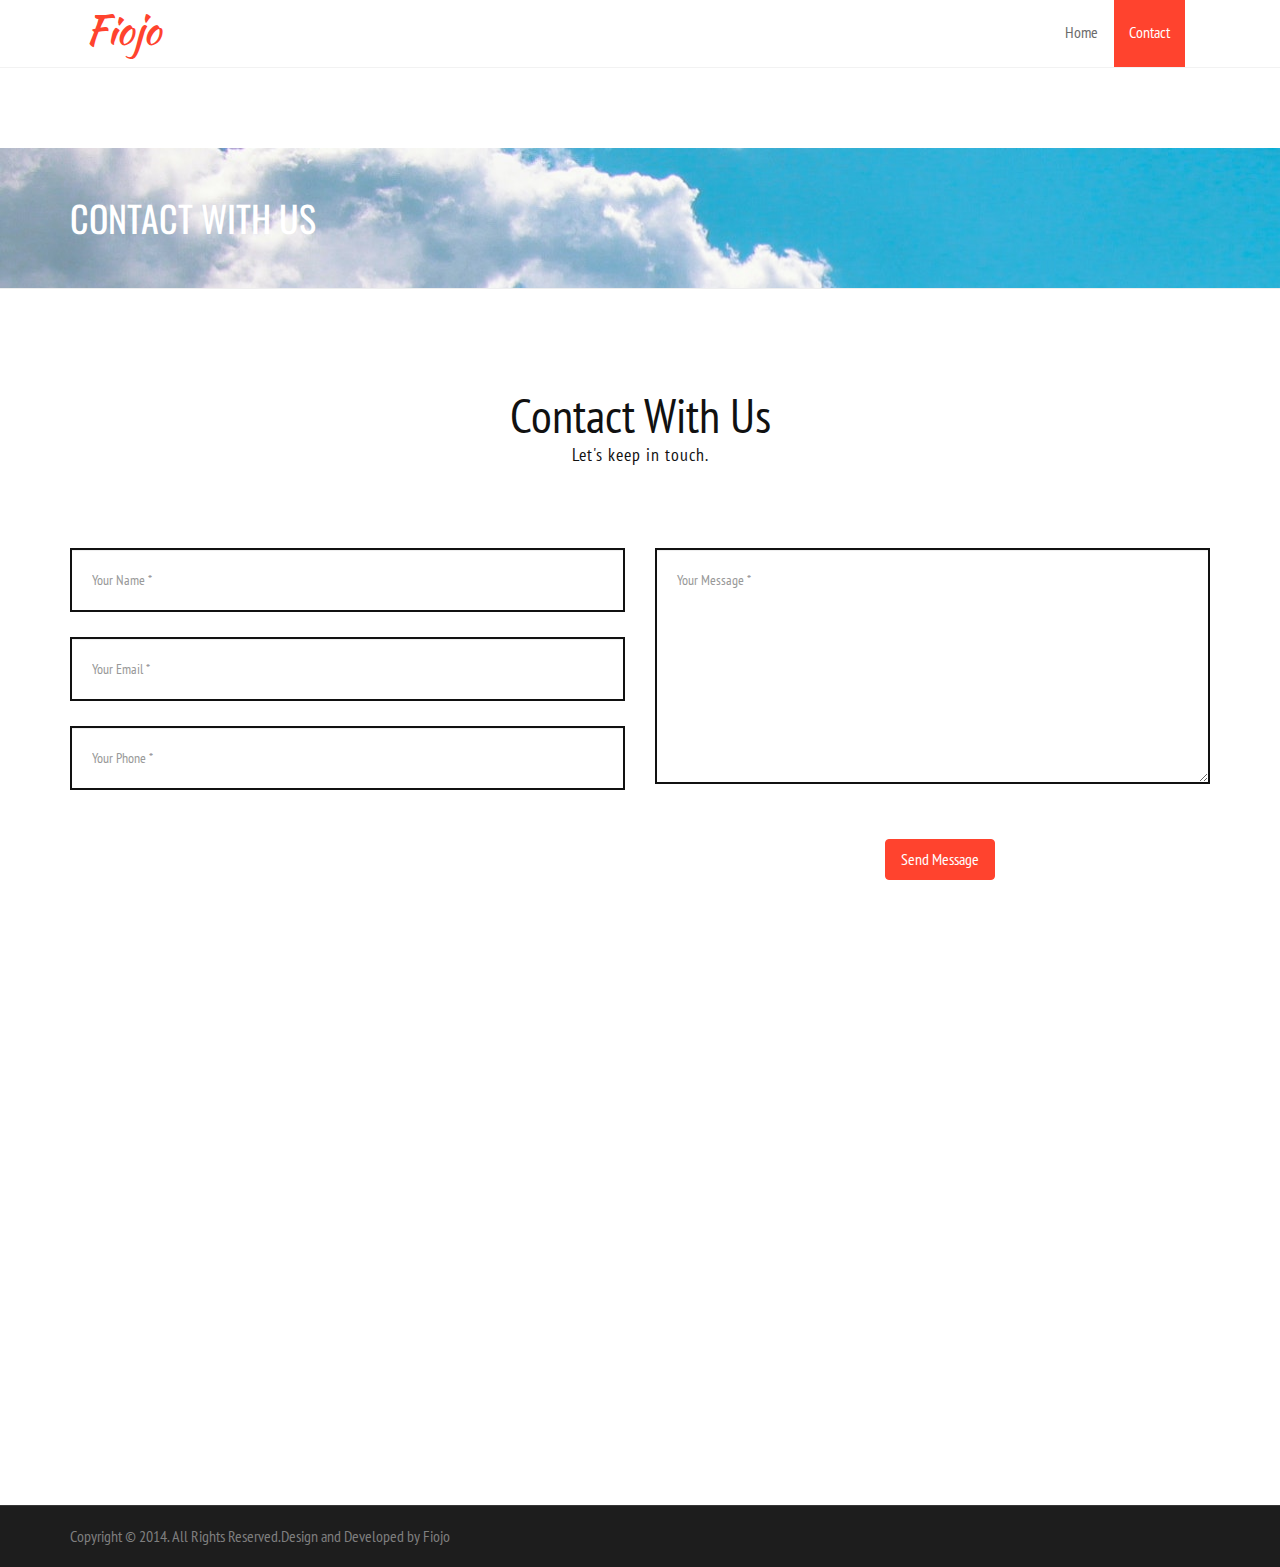
==== commit e6fe4b81: "required  fields" ====
--- a/sulfer-premium/contact.html
+++ b/sulfer-premium/contact.html
@@ -2,150 +2,154 @@
 <!--[if IE 8 ]><html class="ie ie8" lang="en"> <![endif]-->
 <!--[if (gte IE 9)|!(IE)]><html lang="en" class="no-js"> <![endif]-->
 
-          <!-- Google reCaptcha -->
+<!-- Google reCaptcha -->
 <html lang="en">
 
-    <head>
-
-        <!-- Basic -->
-        <title>Fiojo | Home</title>
-
-        <!-- Define Charset -->
-        <meta charset="utf-8">
-
-        <!-- Responsive Metatag -->
-        <meta name="viewport" content="width=device-width, initial-scale=1, maximum-scale=1">
-
-        <!-- Bootstrap CSS  -->
-        <link rel="stylesheet" href="asset/bootstrap/css/bootstrap.min.css" type="text/css">
-
-        <!-- Font Awesome CSS -->
-        <link rel="stylesheet" href="asset/font-awesome/css/font-awesome.min.css" type="text/css">
-
-       
-        <!-- Owl Carousel CSS -->
-        <link rel="stylesheet" href="asset/css/owl.carousel.css" type="text/css">
-        <link rel="stylesheet" href="asset/css/owl.theme.css" type="text/css">
-        <link rel="stylesheet" href="asset/css/owl.transitions.css" type="text/css">
-        
-        <!-- Css3 Transitions Styles  -->
-        <link rel="stylesheet" type="text/css" href="asset/css/animate.css">
-        
-        <!-- Lightbox CSS -->
-        <link rel="stylesheet" type="text/css" href="asset/css/lightbox.css">
-
-        <!-- Sulfur CSS Styles  -->
-        <link rel="stylesheet" type="text/css" href="asset/css/style.css">
-
-        <!-- Responsive CSS Style -->
-        <link rel="stylesheet" type="text/css" href="asset/css/responsive.css">
-
-        <script src="https://ajax.googleapis.com/ajax/libs/jquery/1.11.3/jquery.min.js"></script>
-        <script src="asset/js/modernizrr.js"></script>
-        <script src="https://www.google.com/recaptcha/api.js" async defer></script>
-        
-        <script>
-            // this block must be defined before api.js is included
-            function onSubmit(token) {
-                var fields = $('#contact-form').serializeArray();             // get your form data
-                    fields.push({name: "g-recaptcha-response", value: token});// add token to post
-                $.ajax({
-                    type: "POST",
-                    url: "api.fiojo.com/contacthome",
-                    data: fields,
-                    dataType: 'json',
-                    success: function(response) {
-                        if(response.status) {
-                            $('#contact-form input').val('');
-                            $('#contact-form textarea').val('');
-                        }
-                        $('#response').empty().html(response.html);
+<head>
+
+    <!-- Basic -->
+    <title>Fiojo | Home</title>
+
+    <!-- Define Charset -->
+    <meta charset="utf-8">
+
+    <!-- Responsive Metatag -->
+    <meta name="viewport" content="width=device-width, initial-scale=1, maximum-scale=1">
+
+    <!-- Bootstrap CSS  -->
+    <link rel="stylesheet" href="asset/bootstrap/css/bootstrap.min.css" type="text/css">
+
+    <!-- Font Awesome CSS -->
+    <link rel="stylesheet" href="asset/font-awesome/css/font-awesome.min.css" type="text/css">
+
+
+    <!-- Owl Carousel CSS -->
+    <link rel="stylesheet" href="asset/css/owl.carousel.css" type="text/css">
+    <link rel="stylesheet" href="asset/css/owl.theme.css" type="text/css">
+    <link rel="stylesheet" href="asset/css/owl.transitions.css" type="text/css">
+
+    <!-- Css3 Transitions Styles  -->
+    <link rel="stylesheet" type="text/css" href="asset/css/animate.css">
+
+    <!-- Lightbox CSS -->
+    <link rel="stylesheet" type="text/css" href="asset/css/lightbox.css">
+
+    <!-- Sulfur CSS Styles  -->
+    <link rel="stylesheet" type="text/css" href="asset/css/style.css">
+
+    <!-- Responsive CSS Style -->
+    <link rel="stylesheet" type="text/css" href="asset/css/responsive.css">
+
+    <script src="https://ajax.googleapis.com/ajax/libs/jquery/1.11.3/jquery.min.js"></script>
+    <script src="asset/js/modernizrr.js"></script>
+    <script src="https://www.google.com/recaptcha/api.js" async defer></script>
+
+    <script>
+        // this block must be defined before api.js is included
+        function onSubmit(token) {
+            var fields = $('#contact-form').serializeArray(); // get your form data
+            fields.push({
+                name: "g-recaptcha-response",
+                value: token
+            }); // add token to post
+            $.ajax({
+                type: "POST",
+                url: "api.fiojo.com/contacthome",
+                data: fields,
+                dataType: 'json',
+                success: function(response) {
+                    if (response.status) {
+                        $('#contact-form input').val('');
+                        $('#contact-form textarea').val('');
                     }
-                });
-                grecaptcha.reset();// to reset their widget for any other tries
+                    $('#response').empty().html(response.html);
+                }
+            });
+            grecaptcha.reset(); // to reset their widget for any other tries
+        }
+    </script>
+
+    <script type="text/javascript">
+        var recaptcha_response = '';
+
+        function submitUserForm() {
+
+            if (recaptcha_response.length == 0) {
+                document.getElementById('g-recaptcha-error').innerHTML = '<span style="color:red;"> Capture This field is required.</span>';
+
             }
-            </script>
-
-<script type="text/javascript">
-            var recaptcha_response = '';
-            function submitUserForm() {
-               
-                if(recaptcha_response.length == 0) {
-                    document.getElementById('g-recaptcha-error').innerHTML = '<span style="color:red;"> Capture This field is required.</span>';
-                   
-                }
-
-                var token = $("#g-recaptcha-response").val();
-                onSubmit()
-                console.log("OK posted")
-            }
-             
-            function verifyCaptcha(token) {
-                recaptcha_response = token;
-                document.getElementById('g-recaptcha-error').innerHTML = '';
-            }
-            </script>
- <script type="text/javascript">
-    var onloadCallback = function() {
-      grecaptcha.render('html_elementCapcha', {
-        'sitekey' : '6LfvP3EcAAAAAANQD4TZ1hGyvNhoyxjns25cC95_',
-        'callback' : onSubmit
-      });
-    };
-  </script>
-
-    </head>
-
-    <body>
-    
-        <header class="clearfix">
-                          
-            <!-- Start  Logo & Naviagtion  -->
-            <div class="navbar navbar-default navbar-top">
-                <div class="container">
-                    <div class="navbar-header">
-                        <!-- Stat Toggle Nav Link For Mobiles -->
-                        <button type="button" class="navbar-toggle" data-toggle="collapse" data-target=".navbar-collapse">
+
+            var token = $("#g-recaptcha-response").val();
+            onSubmit()
+            console.log("OK posted")
+        }
+
+        function verifyCaptcha(token) {
+            recaptcha_response = token;
+            document.getElementById('g-recaptcha-error').innerHTML = '';
+        }
+    </script>
+    <script type="text/javascript">
+        var onloadCallback = function() {
+            grecaptcha.render('html_elementCapcha', {
+                'sitekey': '6LfvP3EcAAAAAANQD4TZ1hGyvNhoyxjns25cC95_',
+                'callback': onSubmit
+            });
+        };
+    </script>
+
+</head>
+
+<body>
+
+    <header class="clearfix">
+
+        <!-- Start  Logo & Naviagtion  -->
+        <div class="navbar navbar-default navbar-top">
+            <div class="container">
+                <div class="navbar-header">
+                    <!-- Stat Toggle Nav Link For Mobiles -->
+                    <button type="button" class="navbar-toggle" data-toggle="collapse" data-target=".navbar-collapse">
                             <i class="fa fa-bars"></i>
                         </button>
-                        <!-- End Toggle Nav Link For Mobiles -->
-                        <a class="navbar-brand" href="index.html">Fiojo</a>
+                    <!-- End Toggle Nav Link For Mobiles -->
+                    <a class="navbar-brand" href="index.html">Fiojo</a>
+                </div>
+                <div class="navbar-collapse collapse">
+
+                    <!-- Start Navigation List -->
+                    <ul class="nav navbar-nav navbar-right">
+                        <li>
+                            <a href="index.html">Home</a>
+                        </li>
+                        <li>
+                            <a class="active" href="contact.html">Contact</a>
+                        </li>
+                    </ul>
+                    <!-- End Navigation List -->
+                </div>
+            </div>
+        </div>
+        <!-- End Header Logo & Naviagtion -->
+
+    </header>
+
+
+    <!-- Start Header Section -->
+    <div class="page-header">
+        <div class="overlay">
+            <div class="container">
+                <div class="row">
+                    <div class="col-md-12">
+                        <h1>Contact with Us</h1>
                     </div>
-                    <div class="navbar-collapse collapse">
-                        
-                        <!-- Start Navigation List -->
-                        <ul class="nav navbar-nav navbar-right">
-                            <li>
-                                <a href="index.html">Home</a>
-                            </li>                           
-                            <li>
-                                <a class="active" href="contact.html">Contact</a>
-                            </li>
-                        </ul>
-                        <!-- End Navigation List -->
-                    </div>
-                </div>
-            </div>
-            <!-- End Header Logo & Naviagtion -->
-            
-        </header>
-        
-        
-        <!-- Start Header Section -->
-        <div class="page-header">
-            <div class="overlay">
-                <div class="container">
-                    <div class="row">
-                        <div class="col-md-12">
-                            <h1>Contact with Us</h1>
-                        </div>
-                    </div>
-                </div>
-            </div>
-        </div>
-        <!-- End Header Section -->
-        
-        <!-- Start Contact Us Section -->
+                </div>
+            </div>
+        </div>
+    </div>
+    <!-- End Header Section -->
+
+    <!-- Start Contact Us Section -->
     <section id="contact" class="contact">
         <div class="container">
             <div class="row">
@@ -158,12 +162,12 @@
             </div>
             <div class="row">
                 <div class="col-lg-12">
-                    <form method="post" onsubmit="submitUserForm()"  name="sentMessage" id="contactForm" novalidate>
-                        
+                    <form method="post" onsubmit="submitUserForm()" name="sentMessage" id="contactForm" validate>
+
                         <div class="row">
                             <div class="col-md-6 wow fadeInLeft" data-wow-duration="2s" data-wow-delay="600ms">
                                 <div class="form-group">
-                                    <input type="text" class="form-control" placeholder="Your Name *" id="name" required data-validation-required-message="Please enter your name.">
+                                    <input type="text" class="form-control" placeholder="Your Name *" id="name" required data-validation-required-message="Please enter your name." required>
                                     <p class="help-block text-danger"></p>
                                 </div>
                                 <div class="form-group">
@@ -176,78 +180,88 @@
                                 </div>
                             </div>
                             <div class="col-md-6 wow fadeInRight" data-wow-duration="2s" data-wow-delay="600ms">
-                                
-                                <div class="form-group">
-                                    <textarea class="form-control" placeholder="Your Message *" id="message" required data-validation-required-message="Please enter a message."></textarea>
-                                    <p class="help-block text-danger"></p>
-                                </div>
-                            </div>          
-                                          
-                            <div class="form-group">
-                                <div id="html_elementCapcha"></div>
-                           <!--  <div class="g-recaptcha" data-sitekey="6LfvP3EcAAAAAANQD4TZ1hGyvNhoyxjns25cC95_" data-callback="verifyCaptcha"></div>-->
-                            <div id="g-recaptcha-error"></div>
-                        </div>
+
+                                <div class="form-group">
+                                    <textarea class="form-control" placeholder="Your Message *" id="message" required data-validation-required-message="Please write your message" required></textarea>
+                                    <p class="help-block text-danger"></p>
+                                </div>
+                            </div>
+                            <div class="row">
+                                <div class="col-3">
+                                    <div class="form-group">
+                                        <div id="html_elementCapcha"></div>
+                                        <!--  <div class="g-recaptcha" data-sitekey="6LfvP3EcAAAAAANQD4TZ1hGyvNhoyxjns25cC95_" data-callback="verifyCaptcha"></div>-->
+                                        <div id="g-recaptcha-error"></div>
+                                    </div>
+                                </div>
+                                <div class="col-3">
+                                    <div class="text-center wow zoomIn" data-wow-duration="1s" data-wow-delay="600ms">
+                                        <div id="success"></div>
+                                        <div class="form-group">
+                                            <button type="submit" class="btn btn-primary">Send Message</button>
+                                        </div>
+                                    </div>
+                                </div>
+                            </div>
+
 
                             <div class="clearfix"></div>
-                            <div class="col-lg-12 text-center wow zoomIn" data-wow-duration="1s" data-wow-delay="600ms">
-                                <div id="success"></div>
-                                <div class="form-group">
-                                <button type="submit" class="btn btn-primary">Send Message</button>
-                            </div>
-                            </div>
+
                         </div>
                     </form>
                 </div>
             </div>
         </div>
-        
+
     </section>
 
     <div class="google-map ">
         <div id="map" data-position-latitude="40.2253" data-position-longitude="49.5645"></div>
     </div>
 
-        <!-- Start Copyright Section -->
-        <div id="copyright-section" class="copyright-section">
-            <div class="container">
-                <div class="row">
-                    <div class="col-md-7">
-                        <div class="copyright">
-                            Copyright © 2014. All Rights Reserved.Design and Developed by Fiojo</a>
-                        </div>
+    <!-- Start Copyright Section -->
+    <div id="copyright-section" class="copyright-section">
+        <div class="container">
+            <div class="row">
+                <div class="col-md-7">
+                    <div class="copyright">
+                        Copyright © 2014. All Rights Reserved.Design and Developed by Fiojo</a>
                     </div>
-                    
-                
-                </div><!--/.row -->
-            </div><!-- /.container -->
-        </div>
-        <!-- End Copyright Section -->
-        
-      
-        
-        
-        <!-- Sulfur JS File -->
-     
-         <script src="https://www.google.com/recaptcha/api.js?onload=onloadCallback&render=explicit" async defer>
-    </script>
-        <script src="asset/js/jquery-migrate-1.2.1.min.js"></script>
-        <script src="asset/bootstrap/js/bootstrap.min.js"></script>
-        <script src="asset/js/owl.carousel.min.js"></script>
-        <script src="asset/js/jquery.appear.js"></script>
-        <script src="asset/js/jquery.fitvids.js"></script>
-        
-        <script src="asset/js/jquery.nicescroll.min.js"></script>
-        <script src="asset/js/lightbox.min.js"></script>
-        <script src="asset/js/count-to.js"></script>
-        <script src="asset/js/styleswitcher.js"></script>
-        <!-- Google Map -->
-        <script src="asset/js/map.js"></script>
-        <script src="http://maps.googleapis.com/maps/api/js?sensor=false"></script>
-        
-        <script src="asset/js/script.js"></script>
-       
-     
-       
-    </body>
+                </div>
+
+
+            </div>
+            <!--/.row -->
+        </div>
+        <!-- /.container -->
+    </div>
+    <!-- End Copyright Section -->
+
+
+
+
+    <!-- Sulfur JS File -->
+
+    <script src="https://www.google.com/recaptcha/api.js?onload=onloadCallback&render=explicit" async defer>
+    </script>
+    <script src="asset/js/jquery-migrate-1.2.1.min.js"></script>
+    <script src="asset/bootstrap/js/bootstrap.min.js"></script>
+    <script src="asset/js/owl.carousel.min.js"></script>
+    <script src="asset/js/jquery.appear.js"></script>
+    <script src="asset/js/jquery.fitvids.js"></script>
+
+    <script src="asset/js/jquery.nicescroll.min.js"></script>
+    <script src="asset/js/lightbox.min.js"></script>
+    <script src="asset/js/count-to.js"></script>
+    <script src="asset/js/styleswitcher.js"></script>
+    <!-- Google Map -->
+    <script src="asset/js/map.js"></script>
+    <script src="http://maps.googleapis.com/maps/api/js?sensor=false"></script>
+
+    <script src="asset/js/script.js"></script>
+
+
+
+</body>
+
 </html>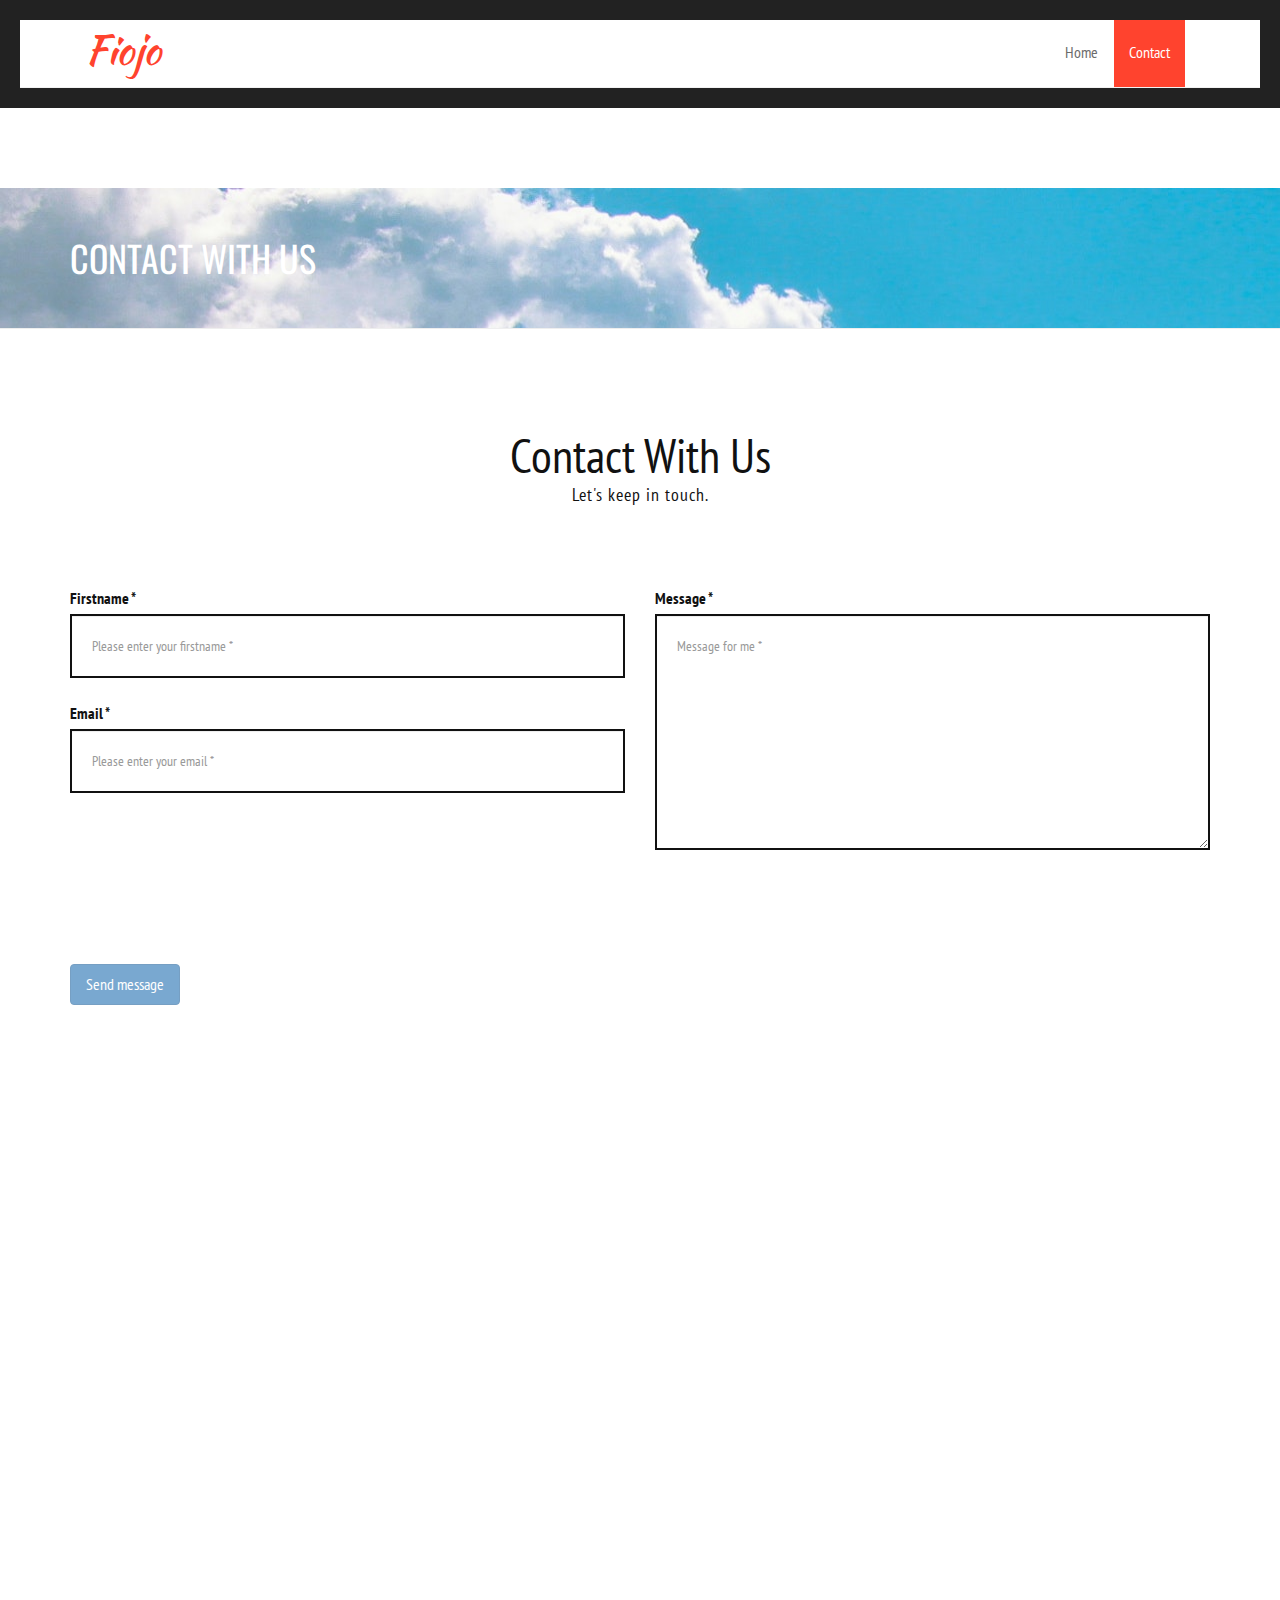
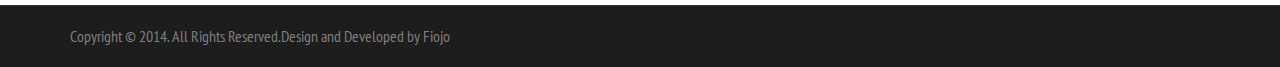
==== commit d5cb1e8c: "Valid Form 2" ====
--- a/sulfer-premium/contact.html
+++ b/sulfer-premium/contact.html
@@ -40,64 +40,108 @@
     <!-- Responsive CSS Style -->
     <link rel="stylesheet" type="text/css" href="asset/css/responsive.css">
 
+    <meta name="msvalidate.01" content="B7807734CA7AACC0779B341BBB766A4E" />
+    <meta name="p:domain_verify" content="78ad0b4e41a4f27490d91585cb10df4a"/>
+
     <script src="https://ajax.googleapis.com/ajax/libs/jquery/1.11.3/jquery.min.js"></script>
     <script src="asset/js/modernizrr.js"></script>
     <script src="https://www.google.com/recaptcha/api.js" async defer></script>
 
+    <!-- <script async src="https://pagead2.googlesyndication.com/pagead/js/adsbygoogle.js"></script> -->
+    <!-- Global site tag (gtag.js) - Google Analytics -->
+    <script async src="https://www.googletagmanager.com/gtag/js?id=UA-145078782-1"></script>
     <script>
-        // this block must be defined before api.js is included
-        function onSubmit(token) {
-            var fields = $('#contact-form').serializeArray(); // get your form data
-            fields.push({
-                name: "g-recaptcha-response",
-                value: token
-            }); // add token to post
-            $.ajax({
-                type: "POST",
-                url: "api.fiojo.com/contacthome",
-                data: fields,
-                dataType: 'json',
-                success: function(response) {
-                    if (response.status) {
-                        $('#contact-form input').val('');
-                        $('#contact-form textarea').val('');
-                    }
-                    $('#response').empty().html(response.html);
+      window.dataLayer = window.dataLayer || [];
+      function gtag(){dataLayer.push(arguments);}
+      gtag('js', new Date());
+    
+      gtag('config', 'UA-145078782-1');
+    </script>
+    <style>
+    .hh_button {
+    display: inline-block;
+    text-decoration: none;
+    background: linear-gradient(to right,#ff8a00,#da1b60);
+    border: none;
+    color: white;
+    padding: 10px 25px;
+    font-size: 1rem;
+    border-radius: 3px;
+    cursor: pointer;
+    font-family: 'Roboto', sans-serif;
+    position: relative;
+    margin-top: 30px;
+    margin: 0px;
+    position: absolute;
+    right: 20px;
+    top: 1.5%;
+    }
+    header {
+    background: #222;
+    color: white;
+    padding: 20px;
+    margin-bottom: 20px;
+    }
+    header a,  header a:hover {
+        text-decoration: none;
+        color: white;
+    }
+    .list-unstyled {
+        color: red;
+    }
+    </style>
+</head>
+
+
+
+
+  
+
+  <script>
+        $(function () {
+
+            window.verifyRecaptchaCallback = function (response) {
+                $('input[data-recaptcha]').val(response).trigger('change');
+            }
+
+            window.expiredRecaptchaCallback = function () {
+                $('input[data-recaptcha]').val("").trigger('change');
+            }
+
+            $('#contact-form').validator();
+
+            $('#contact-form').on('submit', function (e) {
+                if (!e.isDefaultPrevented()) {
+                    var apUurl = "api.fiojo.com/contacthome";
+                    /* var NavigatorLanguage = navigator.language || navigator.userLanguage; 
+                        console.info("The language is: " + userLang); */
+                    var fields = $('#contact-form').serializeArray();
+
+                    $.ajax({
+                        method: "POST",
+                        url: apUurl,
+                        dataType: JSON,
+                        data: fields,
+                        success: function(data) {
+                            var messageAlert = 'alert-' + data.type;
+                            var messageText = data.message;
+
+                            var alertBox = '<div class="alert ' + messageAlert + ' alert-dismissable"><button type="button" class="close" data-dismiss="alert" aria-hidden="true">&times;</button>' + messageText + '</div>';
+                            if (messageAlert && messageText) {
+                                $('#contact-form').find('.messages').html(alertBox);
+                                $('#contact-form')[0].reset();
+                                grecaptcha.reset();
+                            }
+                        },
+
+                    }); 
+
+                    return false;
                 }
-            });
-            grecaptcha.reset(); // to reset their widget for any other tries
-        }
-    </script>
-
-    <script type="text/javascript">
-        var recaptcha_response = '';
-
-        function submitUserForm() {
-
-            if (recaptcha_response.length == 0) {
-                document.getElementById('g-recaptcha-error').innerHTML = '<span style="color:red;"> Capture This field is required.</span>';
-
-            }
-
-            var token = $("#g-recaptcha-response").val();
-            onSubmit()
-            console.log("OK posted")
-        }
-
-        function verifyCaptcha(token) {
-            recaptcha_response = token;
-            document.getElementById('g-recaptcha-error').innerHTML = '';
-        }
-    </script>
-    <script type="text/javascript">
-        var onloadCallback = function() {
-            grecaptcha.render('html_elementCapcha', {
-                'sitekey': '6LfvP3EcAAAAAANQD4TZ1hGyvNhoyxjns25cC95_',
-                'callback': onSubmit
-            });
-        };
-    </script>
-
+            })
+        });
+
+  </script>
 </head>
 
 <body>
@@ -162,53 +206,66 @@
             </div>
             <div class="row">
                 <div class="col-lg-12">
-                    <form method="post" onsubmit="submitUserForm()" name="sentMessage" id="contactForm" validate>
-
-                        <div class="row">
-                            <div class="col-md-6 wow fadeInLeft" data-wow-duration="2s" data-wow-delay="600ms">
-                                <div class="form-group">
-                                    <input type="text" class="form-control" placeholder="Your Name *" id="name" required data-validation-required-message="Please enter your name." required>
-                                    <p class="help-block text-danger"></p>
+
+
+
+
+
+                    <form id="contact-form" method="post" role="form">
+
+                        <div class="messages"></div>
+    
+                        <div class="controls">
+                            <div class="row">
+                                <div class="col-lg-6">
+                                    <div class="form-group">
+                                        <label for="form_name">Firstname *</label>
+                                        <input id="form_name" type="text" name="name" class="form-control" placeholder="Please enter your firstname *" required="required"
+                                            data-error="Firstname is required.">
+                                        <div class="help-block with-errors"></div>
+                                    </div>
+                                        <div class="form-group">
+                                            <label for="form_email">Email *</label>
+                                            <input id="form_email" type="email" name="email" class="form-control" placeholder="Please enter your email *" required="required"
+                                                   data-error="Valid email is required.">
+                                            <div class="help-block with-errors"></div>
+                                        </div>
                                 </div>
-                                <div class="form-group">
-                                    <input type="email" class="form-control" placeholder="Your Email *" id="email" required data-validation-required-message="Please enter your email address.">
-                                    <p class="help-block text-danger"></p>
-                                </div>
-                                <div class="form-group">
-                                    <input type="tel" class="form-control" placeholder="Your Phone *" id="phone" required data-validation-required-message="Please enter your phone number.">
-                                    <p class="help-block text-danger"></p>
-                                </div>
-                            </div>
-                            <div class="col-md-6 wow fadeInRight" data-wow-duration="2s" data-wow-delay="600ms">
-
-                                <div class="form-group">
-                                    <textarea class="form-control" placeholder="Your Message *" id="message" required data-validation-required-message="Please write your message" required></textarea>
-                                    <p class="help-block text-danger"></p>
-                                </div>
-                            </div>
-                            <div class="row">
-                                <div class="col-3">
+                                <div class="col-lg-6">
                                     <div class="form-group">
-                                        <div id="html_elementCapcha"></div>
-                                        <!--  <div class="g-recaptcha" data-sitekey="6LfvP3EcAAAAAANQD4TZ1hGyvNhoyxjns25cC95_" data-callback="verifyCaptcha"></div>-->
-                                        <div id="g-recaptcha-error"></div>
+                                        <label for="form_message">Message *</label>
+                                        <textarea id="form_message" name="message" class="form-control" placeholder="Message for me *" rows="4" required="required"
+                                            data-error="Please, leave us a message."></textarea>
+                                        <div class="help-block with-errors"></div>
                                     </div>
                                 </div>
-                                <div class="col-3">
-                                    <div class="text-center wow zoomIn" data-wow-duration="1s" data-wow-delay="600ms">
-                                        <div id="success"></div>
-                                        <div class="form-group">
-                                            <button type="submit" class="btn btn-primary">Send Message</button>
-                                        </div>
-                                    </div>
-                                </div>
+                                
                             </div>
-
-
-                            <div class="clearfix"></div>
-
+                            
+                            
+    
+    
+                            <div class="form-group">
+                                <div class="g-recaptcha" data-sitekey="6LfvP3EcAAAAAANQD4TZ1hGyvNhoyxjns25cC95_" data-callback="verifyRecaptchaCallback" data-expired-callback="expiredRecaptchaCallback"></div>
+                                <input   class="form-control invisible d-none" data-recaptcha="true" required data-error="Please complete the Captcha">
+                                <div class="help-block with-errors"></div>
+                            </div>
+    
+    
+                                <input type="submit" class="btn btn-primary btn-send" value="Send message">
+                                <ins class="adsbygoogle"
+                                style="display:block"
+                                data-ad-format="fluid"
+                                data-ad-layout-key="-fb+5w+4e-db+86"
+                                data-ad-client="ca-pub-1506739985879215"
+                                data-ad-slot="5016195832"></ins>
+                            <script>
+                                (adsbygoogle = window.adsbygoogle || []).push({});
+                            </script>
                         </div>
+    
                     </form>
+    
                 </div>
             </div>
         </div>
@@ -257,7 +314,7 @@
     <!-- Google Map -->
     <script src="asset/js/map.js"></script>
     <script src="http://maps.googleapis.com/maps/api/js?sensor=false"></script>
-
+    <script src="asset/js/validator.js"></script>
     <script src="asset/js/script.js"></script>
 
 
